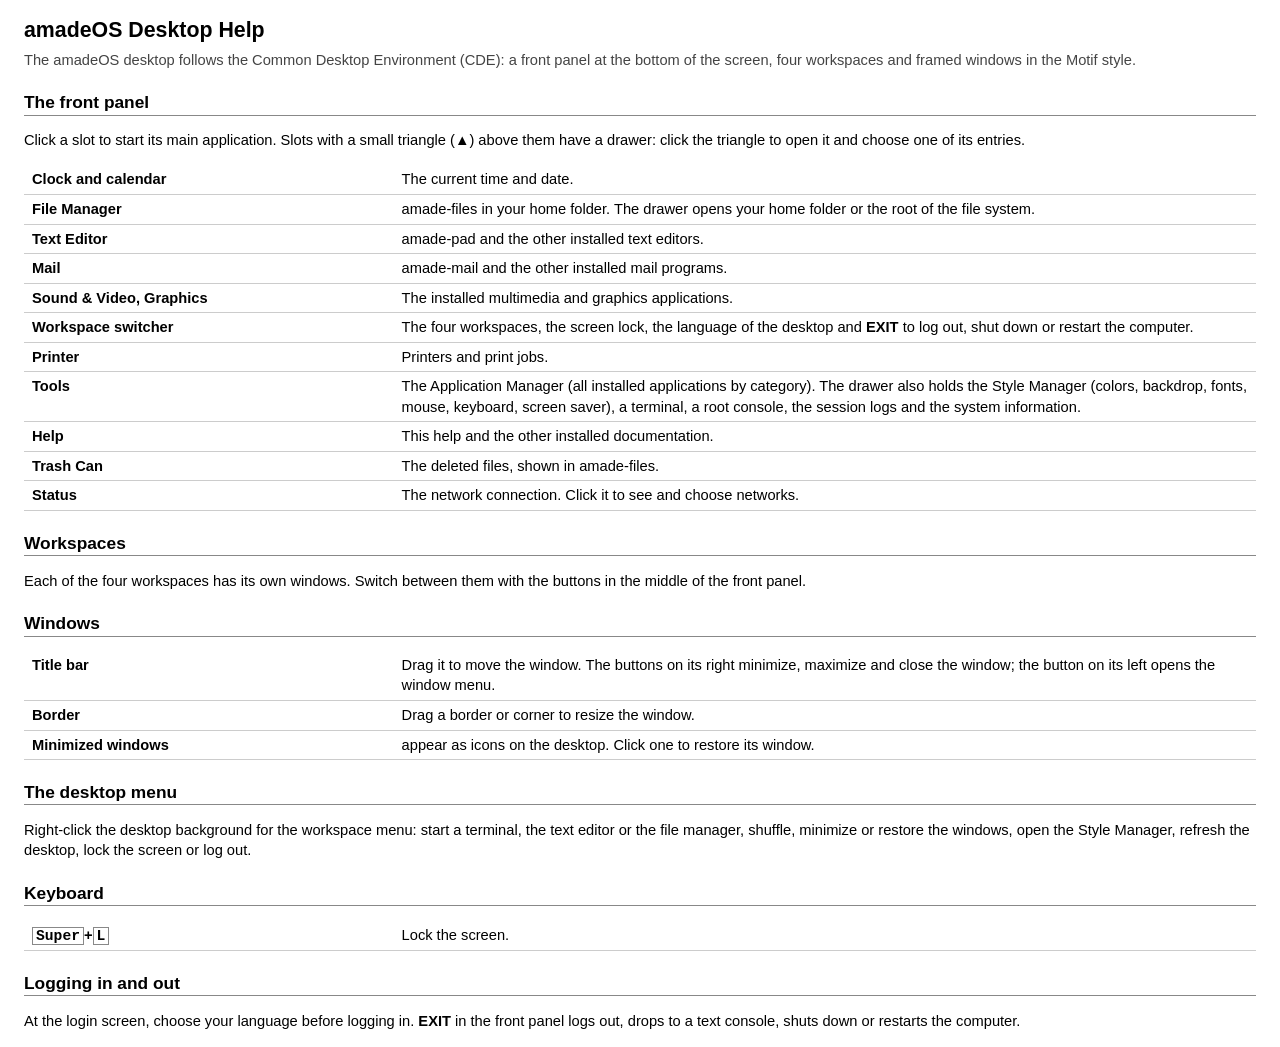
==== config/includes.chroot/usr/share/doc/amadeos/help/index.html @ 313790bc "Front panel: Tools drawer, amade-files/amade-web actions, only installed apps, 2x2 status - File Man" ====
<!DOCTYPE html>
<html xmlns="http://www.w3.org/1999/xhtml" lang="en">
<head>
<meta charset="utf-8" />
<title>amadeOS Desktop Help</title>
<style type="text/css">
body { font-family: sans-serif; font-size: 11pt; margin: 16px 24px; line-height: 1.4; }
h1 { font-size: 16pt; margin-bottom: 4px; }
h2 { font-size: 13pt; margin-top: 20px; border-bottom: 1px solid #888888; }
p.lead { margin-top: 0; color: #444444; }
table { border-collapse: collapse; width: 100%; }
th, td { text-align: left; vertical-align: top; padding: 4px 8px; border-bottom: 1px solid #cccccc; }
th { width: 30%; }
kbd { font-family: monospace; border: 1px solid #888888; padding: 0 3px; }
</style>
</head>
<body>

<h1>amadeOS Desktop Help</h1>
<p class="lead">The amadeOS desktop follows the Common Desktop Environment (CDE): a front panel at the
bottom of the screen, four workspaces and framed windows in the Motif style.</p>

<h2>The front panel</h2>
<p>Click a slot to start its main application. Slots with a small triangle (&#9650;) above them have a
drawer: click the triangle to open it and choose one of its entries.</p>
<table>
<tr><th>Clock and calendar</th><td>The current time and date.</td></tr>
<tr><th>File Manager</th><td>amade-files in your home folder. The drawer opens your home folder or the
root of the file system.</td></tr>
<tr><th>Text Editor</th><td>amade-pad and the other installed text editors.</td></tr>
<tr><th>Mail</th><td>amade-mail and the other installed mail programs.</td></tr>
<tr><th>Sound &amp; Video, Graphics</th><td>The installed multimedia and graphics applications.</td></tr>
<tr><th>Workspace switcher</th><td>The four workspaces, the screen lock, the language of the desktop and
<b>EXIT</b> to log out, shut down or restart the computer.</td></tr>
<tr><th>Printer</th><td>Printers and print jobs.</td></tr>
<tr><th>Tools</th><td>The Application Manager (all installed applications by category). The drawer
also holds the Style Manager (colors, backdrop, fonts, mouse, keyboard, screen saver), a terminal, a
root console, the session logs and the system information.</td></tr>
<tr><th>Help</th><td>This help and the other installed documentation.</td></tr>
<tr><th>Trash Can</th><td>The deleted files, shown in amade-files.</td></tr>
<tr><th>Status</th><td>The network connection. Click it to see and choose networks.</td></tr>
</table>

<h2>Workspaces</h2>
<p>Each of the four workspaces has its own windows. Switch between them with the buttons in the middle of
the front panel.</p>

<h2>Windows</h2>
<table>
<tr><th>Title bar</th><td>Drag it to move the window. The buttons on its right minimize, maximize and
close the window; the button on its left opens the window menu.</td></tr>
<tr><th>Border</th><td>Drag a border or corner to resize the window.</td></tr>
<tr><th>Minimized windows</th><td>appear as icons on the desktop. Click one to restore its window.</td></tr>
</table>

<h2>The desktop menu</h2>
<p>Right-click the desktop background for the workspace menu: start a terminal, the text editor or the
file manager, shuffle, minimize or restore the windows, open the Style Manager, refresh the desktop, lock
the screen or log out.</p>

<h2>Keyboard</h2>
<table>
<tr><th><kbd>Super</kbd>+<kbd>L</kbd></th><td>Lock the screen.</td></tr>
</table>

<h2>Logging in and out</h2>
<p>At the login screen, choose your language before logging in. <b>EXIT</b> in the front panel logs
out, drops to a text console, shuts down or restarts the computer.</p>

</body>
</html>
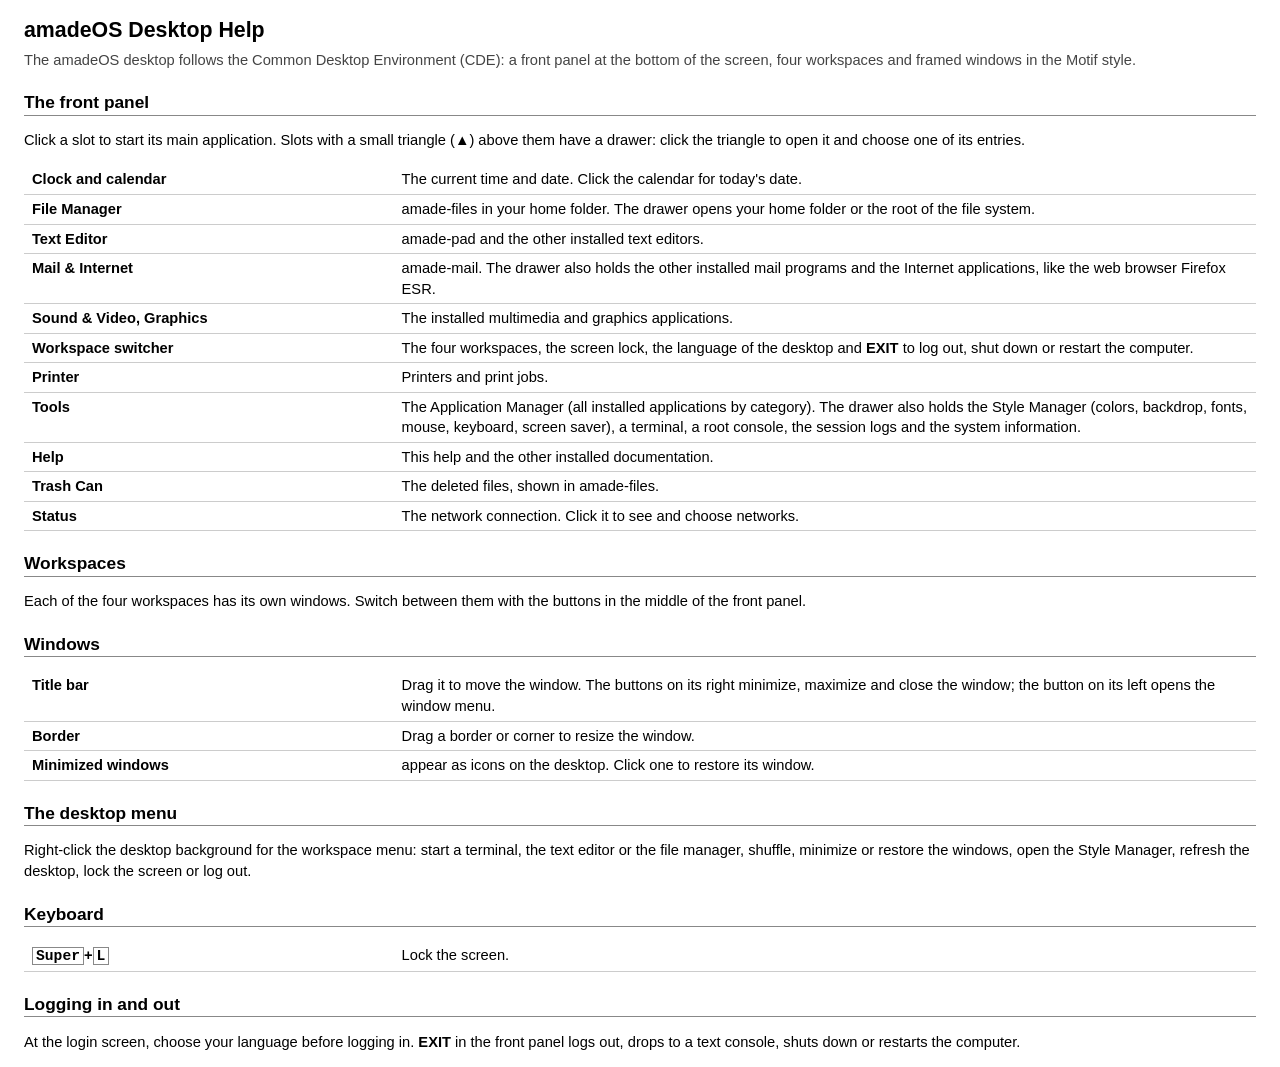
==== commit b4e8779d: "Front panel: Internet apps in the Mail drawer, no orage entry in the calendar - The Mail drawer beco" ====
--- a/config/includes.chroot/usr/share/doc/amadeos/help/index.html
+++ b/config/includes.chroot/usr/share/doc/amadeos/help/index.html
@@ -24,11 +24,12 @@
 <p>Click a slot to start its main application. Slots with a small triangle (&#9650;) above them have a
 drawer: click the triangle to open it and choose one of its entries.</p>
 <table>
-<tr><th>Clock and calendar</th><td>The current time and date.</td></tr>
+<tr><th>Clock and calendar</th><td>The current time and date. Click the calendar for today's date.</td></tr>
 <tr><th>File Manager</th><td>amade-files in your home folder. The drawer opens your home folder or the
 root of the file system.</td></tr>
 <tr><th>Text Editor</th><td>amade-pad and the other installed text editors.</td></tr>
-<tr><th>Mail</th><td>amade-mail and the other installed mail programs.</td></tr>
+<tr><th>Mail &amp; Internet</th><td>amade-mail. The drawer also holds the other installed mail programs
+and the Internet applications, like the web browser Firefox ESR.</td></tr>
 <tr><th>Sound &amp; Video, Graphics</th><td>The installed multimedia and graphics applications.</td></tr>
 <tr><th>Workspace switcher</th><td>The four workspaces, the screen lock, the language of the desktop and
 <b>EXIT</b> to log out, shut down or restart the computer.</td></tr>
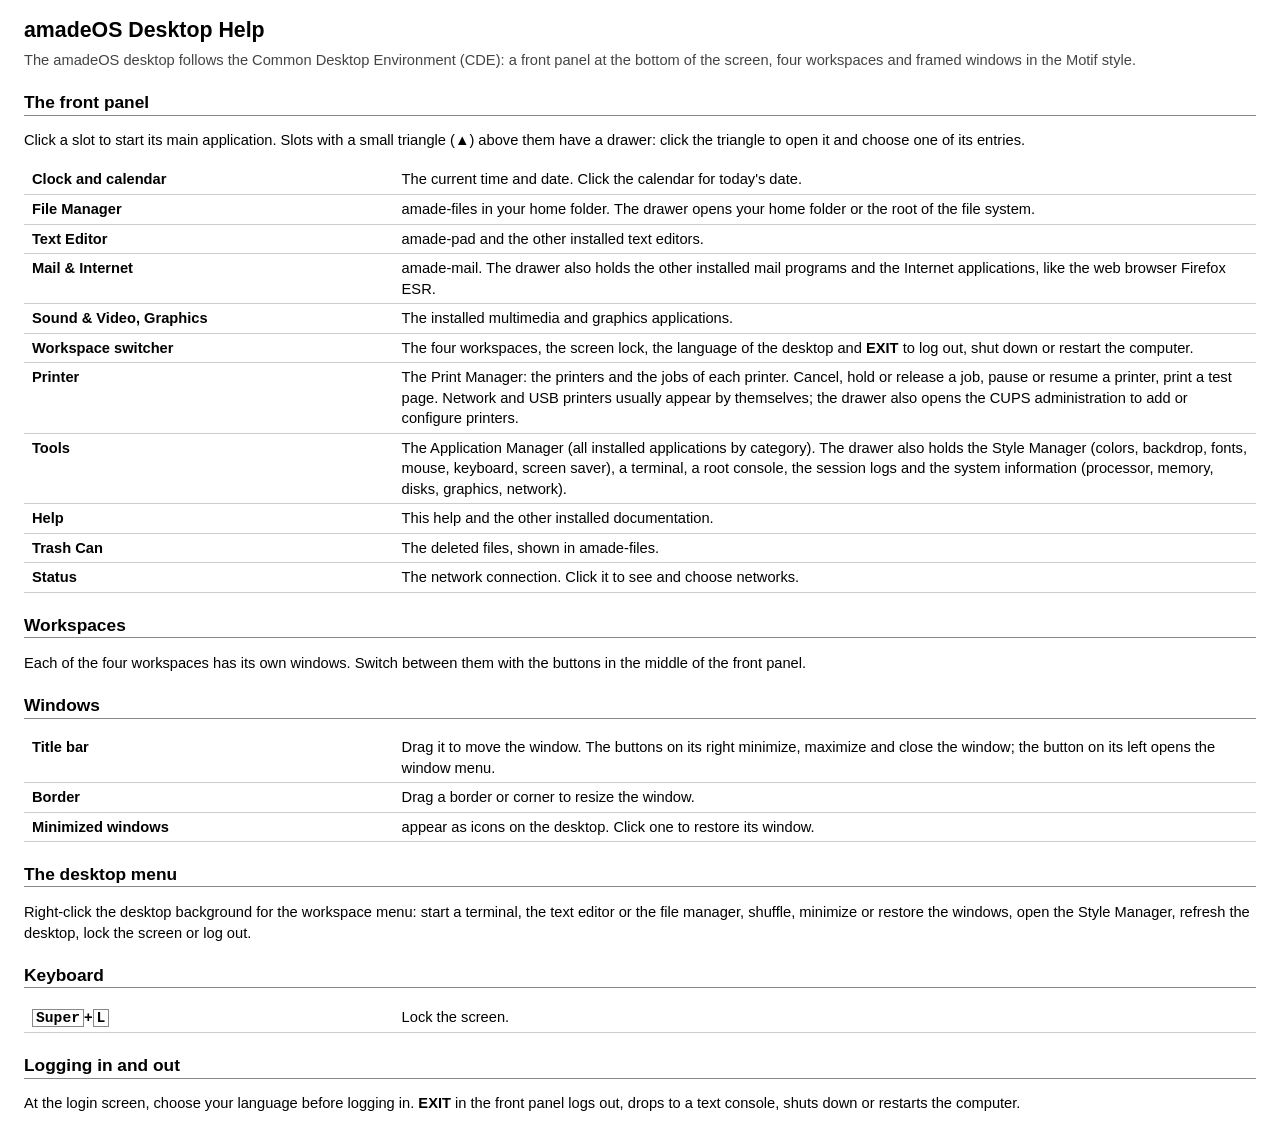
==== commit 8f053e8a: "Printing with CUPS and amade-print, system information with amade-sysinfo The image installs CUPS wi" ====
--- a/config/includes.chroot/usr/share/doc/amadeos/help/index.html
+++ b/config/includes.chroot/usr/share/doc/amadeos/help/index.html
@@ -33,10 +33,13 @@
 <tr><th>Sound &amp; Video, Graphics</th><td>The installed multimedia and graphics applications.</td></tr>
 <tr><th>Workspace switcher</th><td>The four workspaces, the screen lock, the language of the desktop and
 <b>EXIT</b> to log out, shut down or restart the computer.</td></tr>
-<tr><th>Printer</th><td>Printers and print jobs.</td></tr>
+<tr><th>Printer</th><td>The Print Manager: the printers and the jobs of each printer. Cancel, hold or
+release a job, pause or resume a printer, print a test page. Network and USB printers usually appear by
+themselves; the drawer also opens the CUPS administration to add or configure printers.</td></tr>
 <tr><th>Tools</th><td>The Application Manager (all installed applications by category). The drawer
 also holds the Style Manager (colors, backdrop, fonts, mouse, keyboard, screen saver), a terminal, a
-root console, the session logs and the system information.</td></tr>
+root console, the session logs and the system information (processor, memory, disks, graphics,
+network).</td></tr>
 <tr><th>Help</th><td>This help and the other installed documentation.</td></tr>
 <tr><th>Trash Can</th><td>The deleted files, shown in amade-files.</td></tr>
 <tr><th>Status</th><td>The network connection. Click it to see and choose networks.</td></tr>
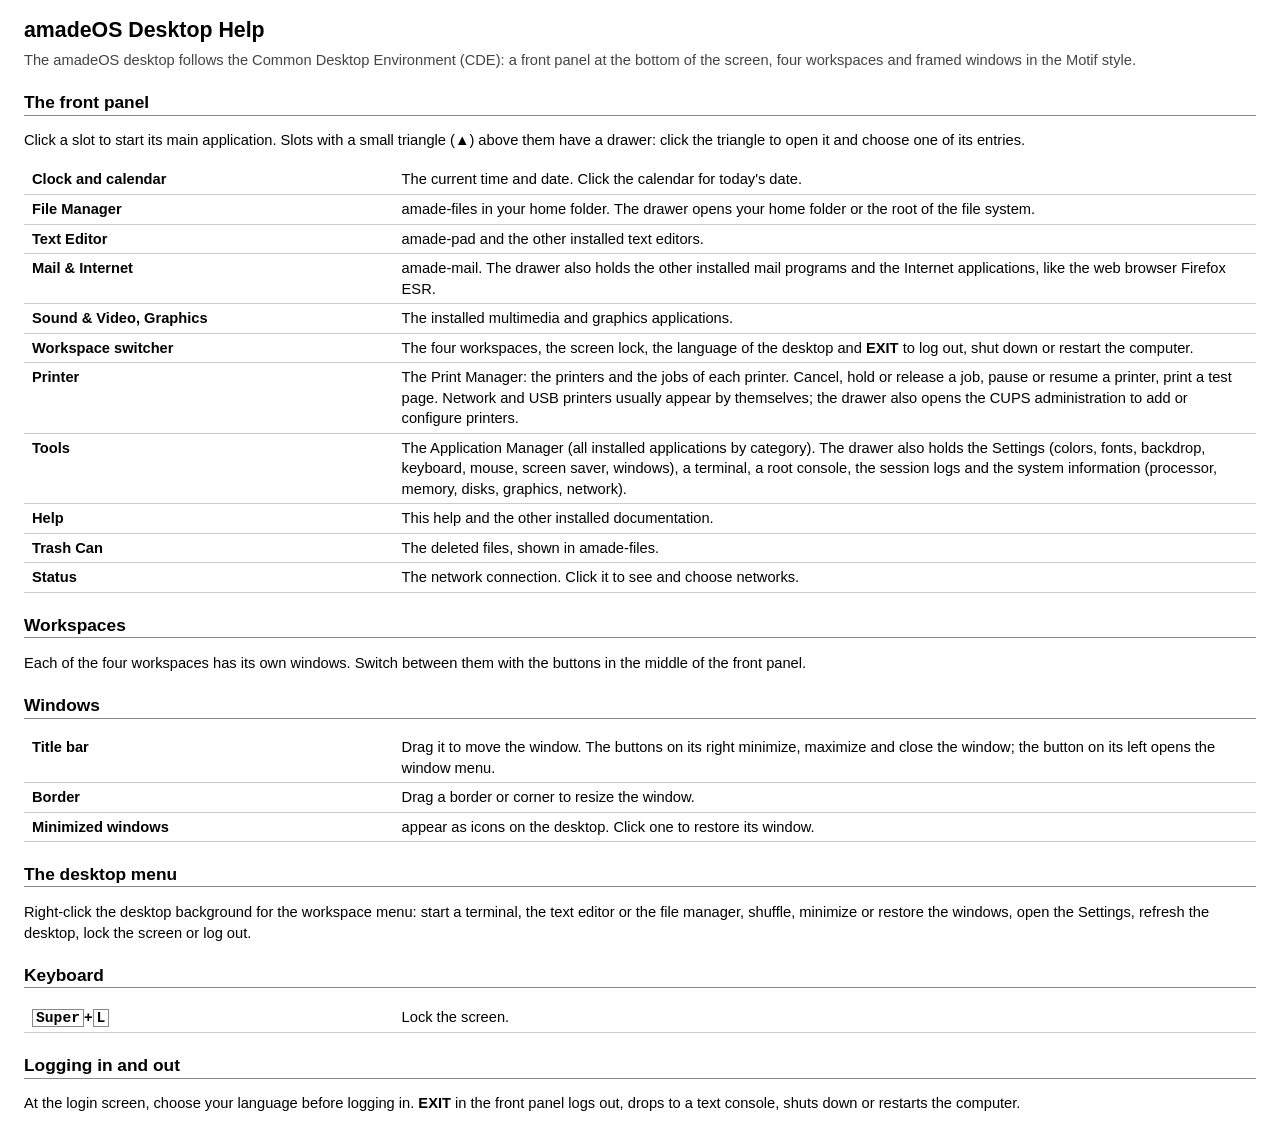
==== commit 609e7f5c: "Image: the Style Manager is now amadeos-settings build-image.sh and check-config.sh expect amadeos-s" ====
--- a/config/includes.chroot/usr/share/doc/amadeos/help/index.html
+++ b/config/includes.chroot/usr/share/doc/amadeos/help/index.html
@@ -37,7 +37,7 @@
 release a job, pause or resume a printer, print a test page. Network and USB printers usually appear by
 themselves; the drawer also opens the CUPS administration to add or configure printers.</td></tr>
 <tr><th>Tools</th><td>The Application Manager (all installed applications by category). The drawer
-also holds the Style Manager (colors, backdrop, fonts, mouse, keyboard, screen saver), a terminal, a
+also holds the Settings (colors, fonts, backdrop, keyboard, mouse, screen saver, windows), a terminal, a
 root console, the session logs and the system information (processor, memory, disks, graphics,
 network).</td></tr>
 <tr><th>Help</th><td>This help and the other installed documentation.</td></tr>
@@ -59,7 +59,7 @@
 
 <h2>The desktop menu</h2>
 <p>Right-click the desktop background for the workspace menu: start a terminal, the text editor or the
-file manager, shuffle, minimize or restore the windows, open the Style Manager, refresh the desktop, lock
+file manager, shuffle, minimize or restore the windows, open the Settings, refresh the desktop, lock
 the screen or log out.</p>
 
 <h2>Keyboard</h2>
